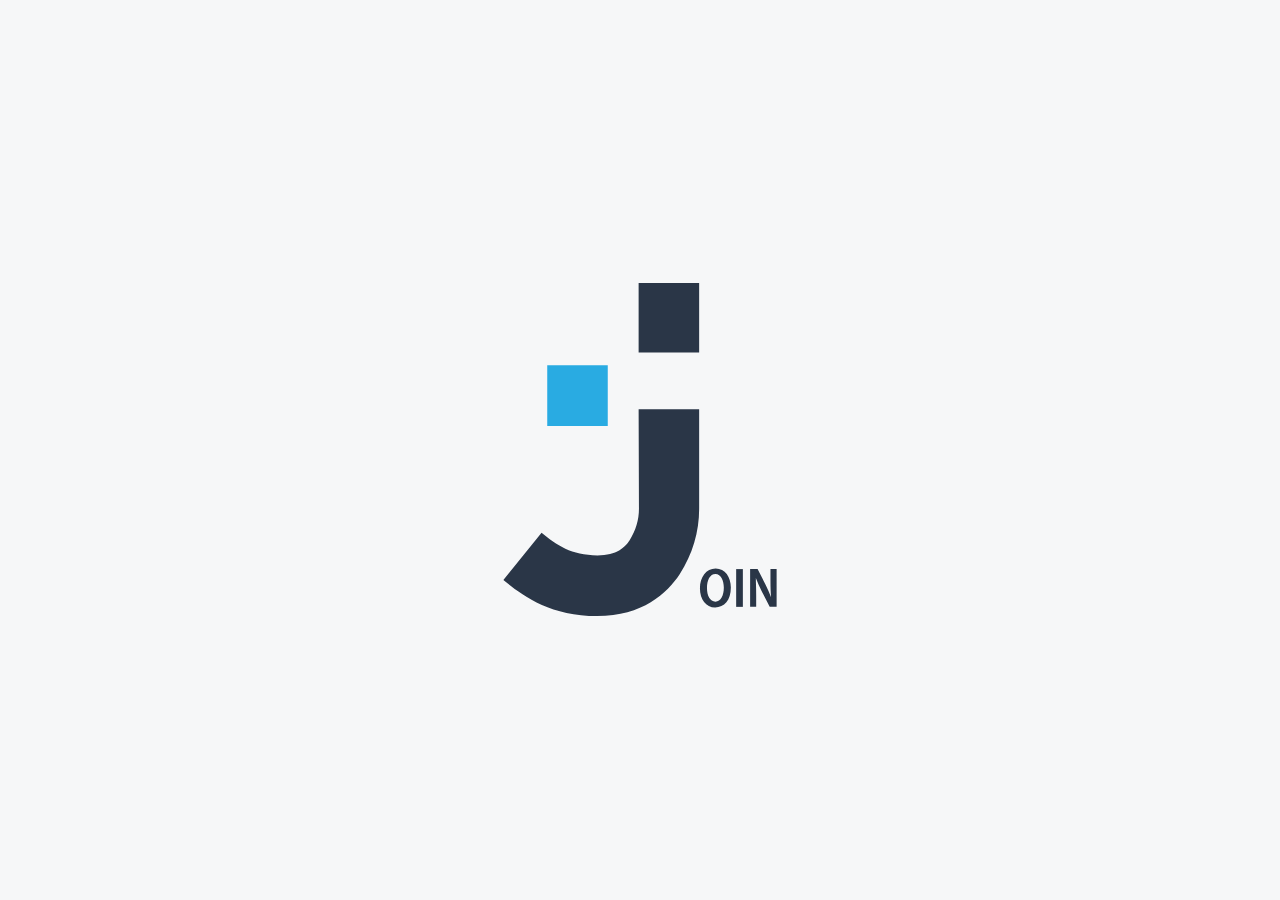
==== html/index.html @ 18fb6e86 "Initial commit" ====
<!DOCTYPE html>
<html lang="en">
<head>
    <meta charset="UTF-8">
    <meta name="viewport" content="width=device-width, initial-scale=1.0">
    <title>Document</title>
    <link rel="stylesheet" href="../style/landingPage.css">
    <link rel="shortcut icon" href="../assets/favicon/favicon_bright.ico" type="image/x-icon">
    <link rel="preconnect" href="https://fonts.googleapis.com">
    <link rel="preconnect" href="https://fonts.gstatic.com" crossorigin>
    <link href="https://fonts.googleapis.com/css2?family=Inter:wght@100;200;300;400;500;600;700;800;900&display=swap"
        rel="stylesheet">
</head>
<body>
    <div class="landingPageImg">
        <img src="../assets/img/join_logo_dark.svg" alt="Joi Logo Image" class="landingImg">
    </div>
    <div id="loginContainer">
        
    </div>



    <script src="../script/login.js"></script>
    <script src="../script/templates.js"></script>
</body>
</html>
---- style/landingPage.css ----
* {
    margin: 0;
    padding: 0;
    box-sizing: border-box;
    font-family: 'Inter', sans-serif;
}

body {
    background-color: #F6F7F8;
}

.landingPageImg {
    height: 100vh;
    display: flex;
    justify-content: center;
    align-items: center;
    background: #F6F7F8;
}

.landingImg {
    width: 274px;
    height: 334.072px;
    flex-shrink: 0;
}




.navigation img {
    width: 100.034px;
    height: 121.966px;
    flex-shrink: 0;
    margin-top: 13px;
    margin-left: 77px;

}

.logoImg {
    width: 100.034px;
    height: 121.966px;
    flex-shrink: 0;

    position: fixed;
    top: 80px;
    left: 77px;
}

.signUpNav {
    position: fixed;
    top: 67px;
    right: 114px;
    display: inline-flex;
    align-items: center;
    gap: 35px;
}

.signUpNav button {
    display: flex;
    height: 51px;
    padding: 4px 16px;
    justify-content: center;
    align-items: center;
    gap: 10px;
    font-size: 16px;

    border-radius: 8px;
    background: #2A3647;
    color: #FFF;
}

.navSignUpLink {
    color: #000;

    /* Version 2/t6 */
    font-size: 21px;
    font-family: Inter;
    font-style: normal;
    font-weight: 400;
    line-height: 120%;
    text-decoration: none;
}

#logInContainer {
    display: flex;
    justify-content: center;
    align-items: center;
    background: #F6F7F8;
    height: 100vh;
}

#register {
    display: flex;
    width: 95%;
    max-width: 650px;
    padding: 35px 0px;
    flex-direction: column;
    align-items: center;
    gap: 20px;

    border-radius: 30px;
    background: var(--white, #FFF);

    /* shadoe backlog box */
    box-shadow: 0px 0px 14px 3px rgba(0, 0, 0, 0.04);
}

form h1 {
    color: #000;
    text-align: center;

    /* Version 2/t1 */
    font-size: 61px;
    font-family: Inter;
    font-style: normal;
    font-weight: 700;
    line-height: 120%;
}

.blueLine {
    width: 150px;
    height: 5px;
    background-color: #29ABE2;
}

#email,
#password {

    width: 422px;
    padding: 13px 21px;
    gap: 10px;

    border-radius: 10px;
    border: 1px solid var(--style, #D1D1D1);
    background: #FFF;

    color: black;

    /* Version 2/t6 */
    font-size: 21px;
    font-family: Inter;
    font-style: normal;
    font-weight: 400;
    line-height: 120%;
}

.emailBox,
.passwordBox {
    position: relative;
}

#email:focus,
#password:focus {
    outline: none;
}



.emailBox img {
    position: absolute;
    top: 17px;
    right: 21px;
    width: 20px;
    height: 18px;
    flex-shrink: 0;
}

.passwordBox img {
    position: absolute;
    top: 17px;
    right: 22px;
    width: 18px;
    height: 21px;
    flex-shrink: 0;
}

.inputBox {
    display: flex;
    /* height: 152px; */
    flex-direction: column;
    align-items: flex-start;
    gap: 32px;
}


.rememberMeContainer {
    width: 335px;
    /*height: 19px;*/
    display: flex;
    justify-content: center;
    align-items: flex-start;
    gap: 35px;
}

#RememberMe {
    color: #000;

    /* Version 2/body */
    font-size: 16px;
    font-family: Inter;
    font-style: normal;
    font-weight: 400;
    line-height: 120%;
}

checkbox {
    border-radius: 3px;
    width: 16px;
    height: 16px;
}

.forgetPasswordLink {
    color: var(--ligth-blue, #29ABE2);
    text-decoration: none;

    /* Version 2/body */
    font-size: 18px;
    font-family: Inter;
    font-style: normal;
    font-weight: 400;
    line-height: 120%;
}

#logInBtn {
    display: flex;
    width: 145px;
    height: 51px;
    padding: 4px 0px;
    justify-content: center;
    align-items: center;
    gap: 10px;

    border-radius: 8px;
    background: #2A3647;
    color: #FFF;
    font-size: 21px;
    font-family: Inter;
    font-style: normal;
    font-weight: 700;
    line-height: 120%;
}

#guestLogInBtn {
    display: flex;
    height: 51px;
    padding: 4px 16px;
    justify-content: center;
    align-items: center;
    gap: 10px;

    border-radius: 8px;
    border: 1px solid var(--version-2-main-color, #2A3647);
    color: var(--version-2-main-color, #2A3647);
    font-size: 21px;
    font-family: Inter;
    font-style: normal;
    font-weight: 700;
    line-height: 120%;
}

.msgBox {
    position: absolute;
    width: 400px;
    height: 100px;
    background-color: #2A3647;
    top: 10%;
    right: 50%;
    transform: translate(50%, -50%);

    display: flex;
    justify-content: center;
    align-items: center;
    text-align: center;
    border-radius: 8px;
    font-size: 21px;
    font-family: Inter;
    font-style: normal;
    font-weight: 700;
    line-height: 120%;
    color: #FFF;
}

.visible {
    visibility: hidden;
    pointer-events: none;
}



.formBtnContainer {
    display: flex;
    justify-content: center;
    align-items: flex-start;
    gap: 35px;
}

.warningBox {
    font-size: 20px;
    color: red;
    display: none;
    text-align: center;
}

.counter {
    /*margin-top: -20px; */
    font-size: 20px;
    color: red;
    text-align: center;
}

.hover:hover {
    cursor: pointer;
    scale: 1.03;
}





@media (max-width: 1050px) {
    .signUpNav {
        bottom: 24px;
        right: 0;
        left: 0;
        top: unset;
        justify-content: center;
        gap: 16px;
    }

    h1 {
        color: #000;
        text-align: center;
        font-family: Inter;
        font-size: 47px;
        font-style: normal;
        font-weight: 700;
        line-height: 120%;
        /* 56.4px */
    }

    .logoImg {
        width: 48px;
        height: 78px;
        top: 8px;
        left: 16px;
    }



    #register {
        display: flex;
        max-width: 360px;
        padding: 8px 0px;
        flex-direction: column;
        align-items: center;
        gap: 8px;

    }



    #email,
    #password {
        display: flex;
        padding: 12px 21px;
        align-items: center;
        gap: 10px;
        align-self: stretch;
        width: 100%;
    }

    .loginTitle {
        color: #000;
        text-align: center;
        font-family: Inter;
        font-size: 47px;
        font-style: normal;
        font-weight: 700;
        line-height: 120%;
        /*margin-bottom: -23px; */
        /* 56.4px */
    }

    .rememberMeContainer {
        display: flex;
        width: 327px;
        padding: 0px 16px;
        flex-direction: column-reverse;
        align-items: center;
        gap: 4px;
       
    }

    .formBtnContainer {
        /*margin-top: 20px;*/
        display: flex;
        flex-direction: column;
        align-items: flex-start;
        gap: 4px;
    }

    .inputBox {
        display: flex;
        max-width: 360px;
        /* height: 152px; */
        flex-direction: column;
        align-items: center;
        gap: 4px;
    }

    #logInBtn,
    #guestLogInBtn {
        display: flex;
        width: 180px;
        height: 51px;
        padding: 4px 0px;
        justify-content: center;
        align-items: center;
        gap: 10px;
    }

    .msgBox {
        max-width: 360px;
    }

    .warningBox {
        font-size: 16px;
    }

    .counter {
        font-size: 16px;
    
    }

    body {
        display: flex;
        justify-content: center;
        align-items: center;
    }


}
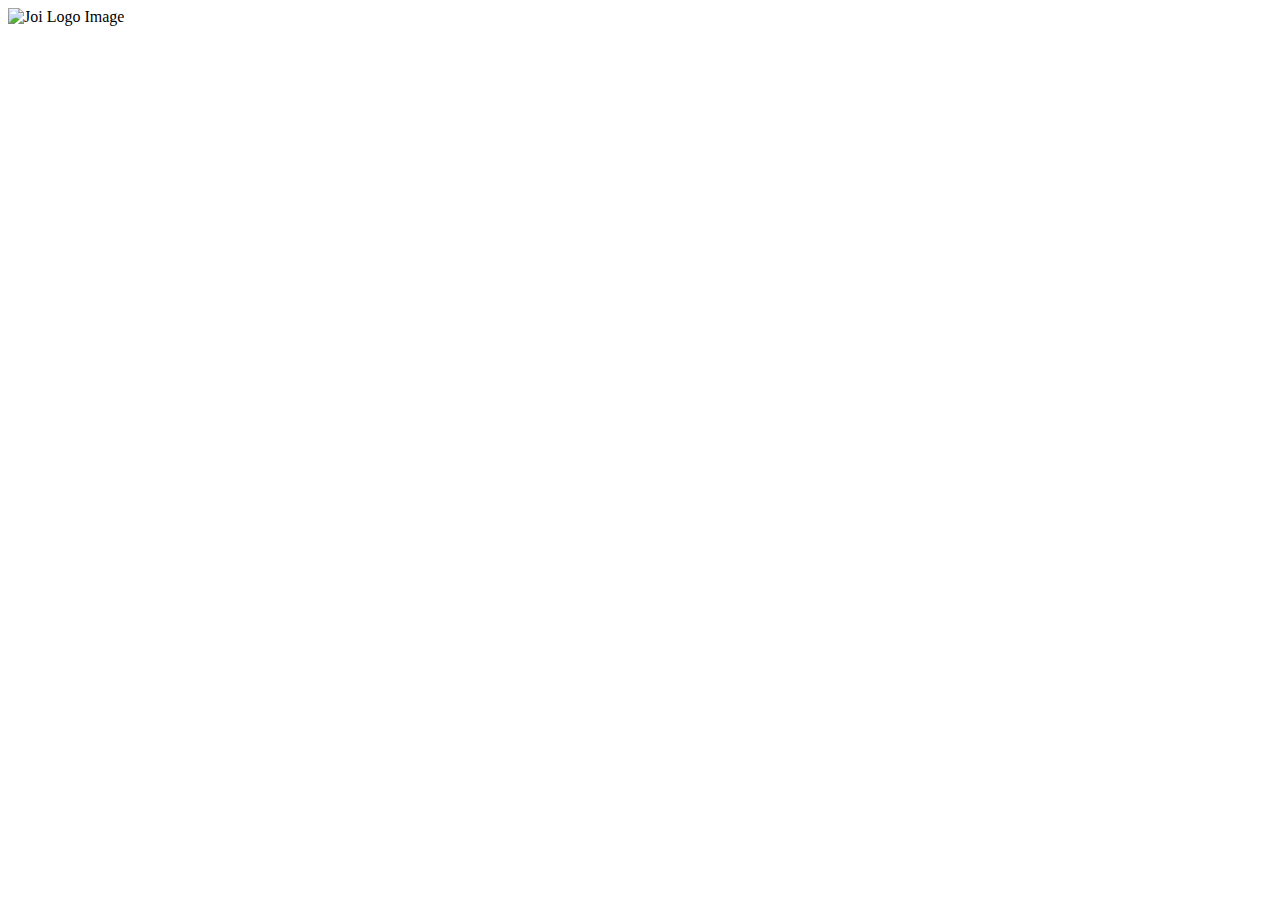
==== commit 231b1510: "ready for launch" ====
--- a/html/index.html
+++ b/html/index.html
@@ -4,8 +4,8 @@
     <meta charset="UTF-8">
     <meta name="viewport" content="width=device-width, initial-scale=1.0">
     <title>Document</title>
-    <link rel="stylesheet" href="../style/landingPage.css">
-    <link rel="shortcut icon" href="../assets/favicon/favicon_bright.ico" type="image/x-icon">
+    <link rel="stylesheet" href="style/landingPage.css">
+    <link rel="icon" href="/favicon_bright.ico" type="image/x-icon">
     <link rel="preconnect" href="https://fonts.googleapis.com">
     <link rel="preconnect" href="https://fonts.gstatic.com" crossorigin>
     <link href="https://fonts.googleapis.com/css2?family=Inter:wght@100;200;300;400;500;600;700;800;900&display=swap"
@@ -13,7 +13,7 @@
 </head>
 <body>
     <div class="landingPageImg">
-        <img src="../assets/img/join_logo_dark.svg" alt="Joi Logo Image" class="landingImg">
+        <img src="assets/img/join_logo_dark.svg" alt="Joi Logo Image" class="landingImg">
     </div>
     <div id="loginContainer">
         
@@ -21,7 +21,7 @@
 
 
 
-    <script src="../script/login.js"></script>
-    <script src="../script/templates.js"></script>
+    <script src="script/login.js"></script>
+    <script src="script/templates.js"></script>
 </body>
 </html>